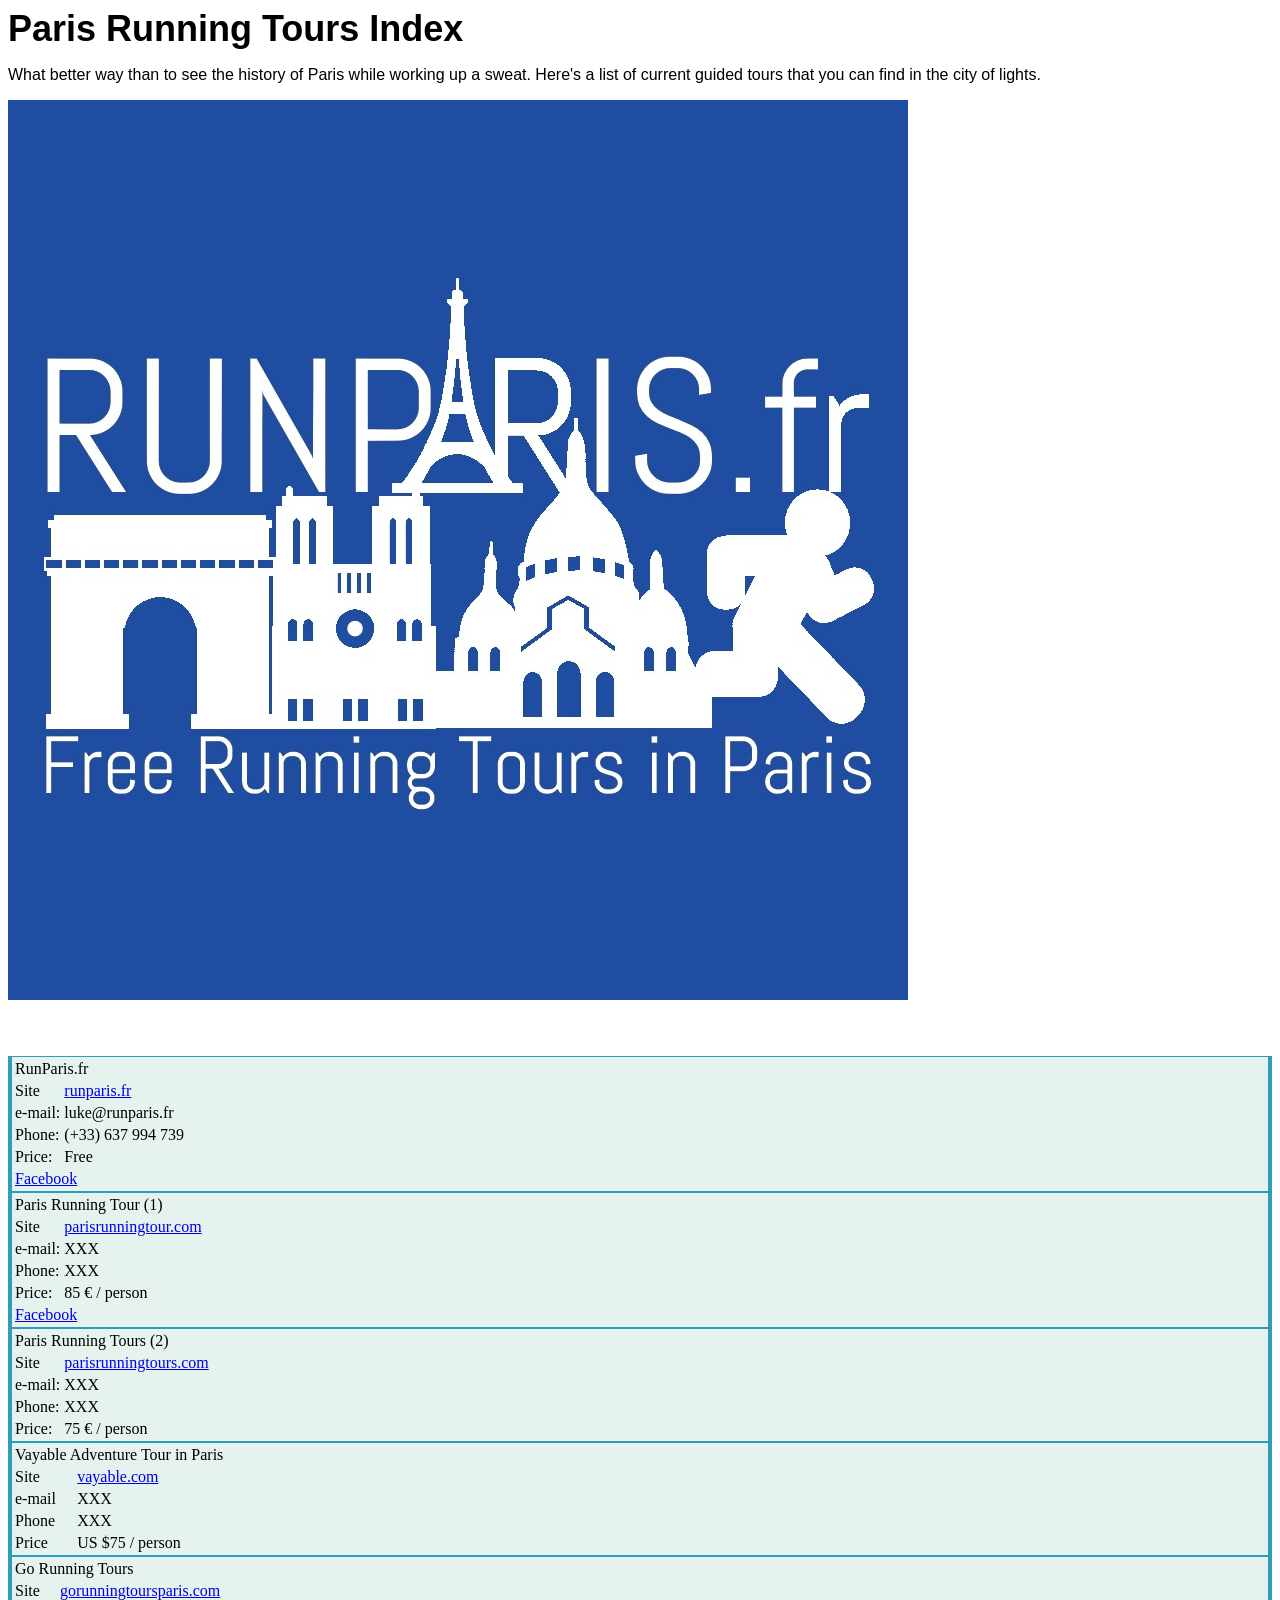
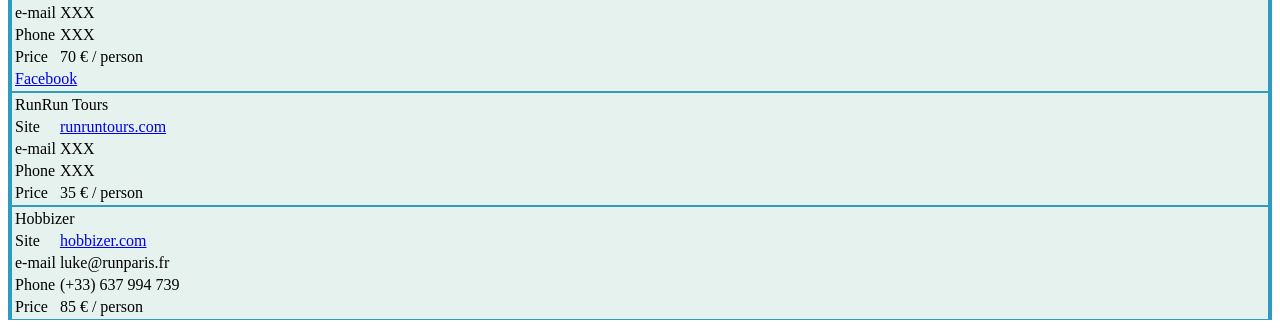
==== index.html @ c479d648 "Master Update" ====
<!DOCTYPE html>
<html>
<head>
  <link type="text/css" rel="stylesheet" href="stylesheet_01.css"/>
  <title>Paris Running Tours Index</title>
</head>
<body>

<h1>Paris Running Tours Index</h1>

<p>What better way than to see the history of Paris while working up a sweat. Here's a list of current guided tours that you can find in the city of lights.</p>

<!--Clickable pictures ici-->
<!--1st-->

<img src="images\RunParis.jpg"/>

<!--2nd-->

<img src=""/>

<!--3rd-->

<img src=""/>

<!--4th-->

<img src"https://www.shreksadventure.com/media/1147/shrek.png"/>

<!--5th-->

<div>
  <img scr="https://www.shreksadventure.com/media/1147/shrek.png"/>
</div>

<!--6th-->

<div>
  <img scr="https://www.shreksadventure.com/media/1147/shrek.png"/>
</div>

<p></p>

<!--1st Operator Detail-->

<div class="operators">
    <table>
      <tr><td colspan="2">RunParis.fr</td></tr>
      <tr>
        <td>Site</td>
        <td><a href="http://runparis.fr/">runparis.fr</a></td>
      </tr>
      <tr>
        <td>e-mail:</td>
        <td>luke@runparis.fr</td>
      </tr>
      <tr>
        <td>Phone:</td>
        <td>(+33) 637 994 739</td>
      </tr>
      <tr>
        <td>Price:</td>
        <td>Free</td>
      </tr>
      <tr>
        <td colspan="2"><a href="https://www.facebook.com/freeparisrunningtours/">Facebook</a></td>
      </tr>
    </table>
</div>

<!--2nd Operator Detail-->

<div class="operators">
    <table>
      <tr><td colspan="2">Paris Running Tour (1)</td></tr>
      <tr>
        <td>Site</td>
        <td><a href="http://www.parisrunningtour.com/">parisrunningtour.com</a></td>
      </tr>
      <tr>
        <td>e-mail:</td>
        <td>XXX</td>
      </tr>
      <tr>
        <td>Phone:</td>
        <td>XXX</td>
      </tr>
      <tr>
        <td>Price:</td>
        <td>85 € / person </td>
      </tr>
      <tr>
        <td colspan="2"><a href="https://www.facebook.com/ParisRunningTours/">Facebook</a></td>
      </tr>
    </table>
</div>

<!--3rd Operator Detail-->

<div class="operators">
    <table>
      <tr><td colspan="2">Paris Running Tours (2)</td></tr>
      <tr>
        <td>Site</td>
        <td><a href="http://parisrunningtours.com/">parisrunningtours.com</a></td>
      </tr>
      <tr>
        <td>e-mail:</td>
        <td>XXX</td>
      </tr>
      <tr>
        <td>Phone:</td>
        <td>XXX</td>
      </tr>
      <tr>
        <td>Price:</td>
        <td>75 € / person </td>
      </tr>
    </table>
</div>

<!--4th Operator Detail-->

<div class="operators">
    <table>
      <tr><td colspan="2">Vayable Adventure Tour in Paris</td></tr>
      <tr>
        <td>Site</td>
        <td><a href="https://www.vayable.com/experiences/6791-paris-running-tours">vayable.com</a></td>
      </tr>
      <tr>
        <td>e-mail</td>
        <td>XXX</td>
      </tr>
      <tr>
        <td>Phone</td>
        <td>XXX</td>
      </tr>
      <tr>
        <td>Price</td>
        <td>US $75 / person</td>
      </tr>
   </table>
</div>

<!--5th Operator Detail-->

<div class="operators">
    <table>
      <tr><td colspan="2">Go Running Tours</td></tr>
      <tr>
        <td>Site</td>
        <td><a href="http://www.gorunningtoursparis.com/">gorunningtoursparis.com</a></td>
      </tr>
      <tr>
        <td>e-mail</td>
        <td>XXX</td>
      </tr>
      <tr>
        <td>Phone</td>
        <td>XXX</td>
      </tr>
      <tr>
        <td>Price</td>
        <td>70 € / person</td>
      </tr>
      <tr>
        <td colspan="2"><a href="https://www.facebook.com/Go-Running-Tours-Paris-180813632072350/">Facebook</a></td>
      </tr>
    </table>
</div>

<!--6th Operator Detail-->

<div class="operators">
    <table>
      <tr><td colspan="2">RunRun Tours</td></tr>
      <tr>
        <td>Site</td>
        <td><a href="http://www.runruntours.com/en/">runruntours.com</a></td>
      </tr>
      <tr>
        <td>e-mail</td>
        <td>XXX</td>
      </tr>
      <tr>
        <td>Phone</td>
        <td>XXX</td>
      </tr>
      <tr>
        <td>Price</td>
        <td>35 € / person</td>
      </tr>
    </table>
</div>

<!--7th Operator Detail-->

<div class="operators">
    <table>
      <tr><td colspan="2">Hobbizer</td></tr>
      <tr>
        <td>Site</td>
        <td><a href="http://www.hobbizer.com/en/activite/show/paris-running-tour">hobbizer.com</a></td>
      </tr>
      <tr>
        <td>e-mail</td>
        <td>luke@runparis.fr</td>
      </tr>
      <tr>
        <td>Phone</td>
        <td>(+33) 637 994 739</td>
      </tr>
      <tr>
        <td>Price</td>
        <td>85 € / person</td>
      </tr>
    </table>
</div>

</body>
</html>
---- stylesheet_01.css ----
.operators {

  border-top: 1px solid #2E9CBF;
  border-bottom: 1px solid #2E9CBF;
  border-left: 4px solid #2E9CBF;
  border-right: 4px solid #2E9CBF;
  background-color: #E6F2EE;
}

h1 {
  font-family: Verdana, sans-serif;
  margin: auto;
  font-size: 36px;
}

p {
  font-family:sans-serif;
}

.panel {
  height: 300px;
  width: 300px;
  float: right;

}
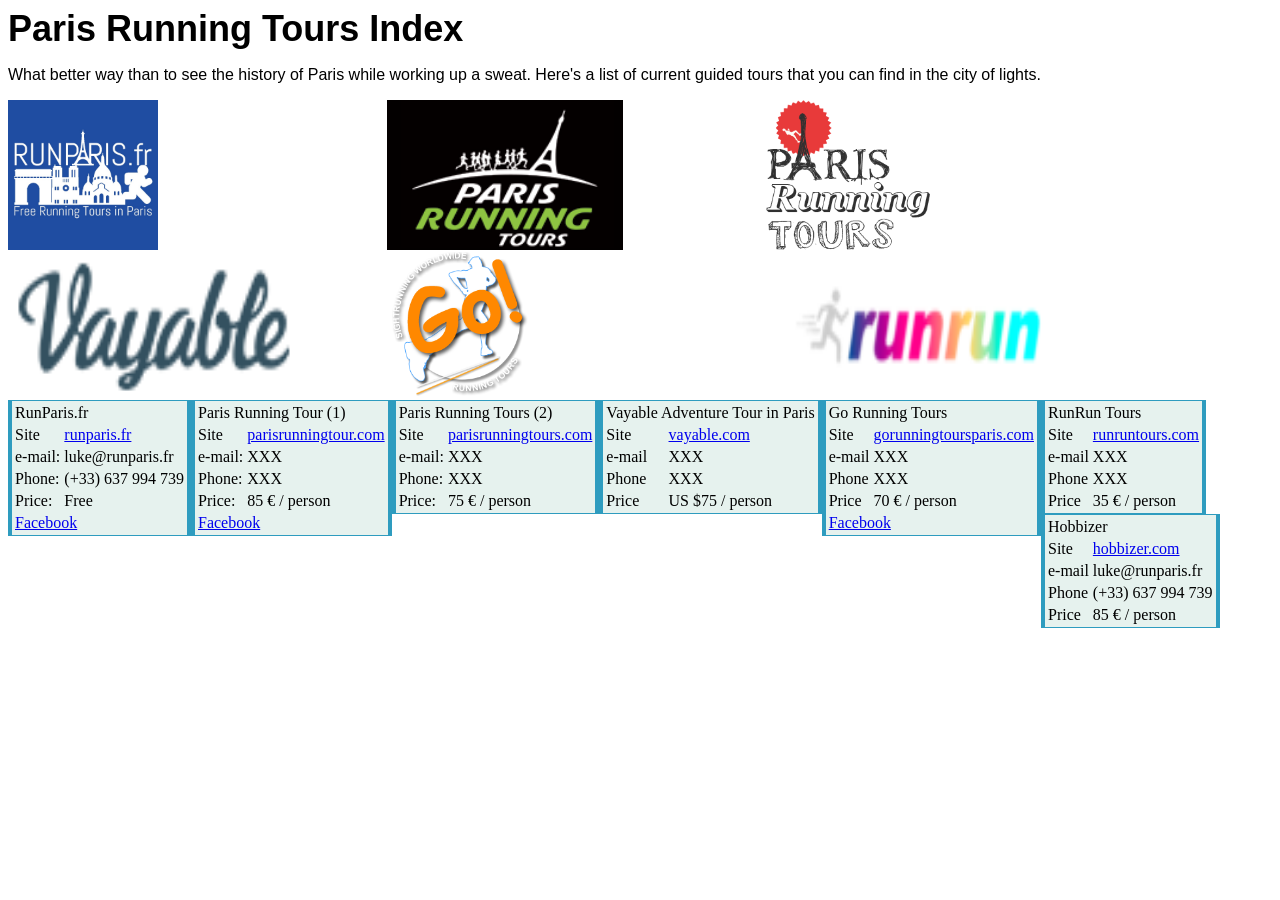
==== commit 078fa865: "Master Update" ====
--- a/index.html
+++ b/index.html
@@ -13,30 +13,37 @@
 <!--Clickable pictures ici-->
 <!--1st-->
 
-<img src="images\RunParis.jpg"/>
+<div class="panel">
+  <img src="images\RunParis.jpg"/>
+</div>
 
 <!--2nd-->
 
-<img src=""/>
+<div class="panel">
+  <img src="images\paris_running_tour.png"/>
+</div>
 
 <!--3rd-->
 
-<img src=""/>
+<div class="panel">
+  <img src="images\ParisRunningTours0.gif"/>
+</div>
 
 <!--4th-->
 
-<img src"https://www.shreksadventure.com/media/1147/shrek.png"/>
-
+<div class="panel">
+  <img src="images\Vayable.png"/>
+</div>
 <!--5th-->
 
-<div>
-  <img scr="https://www.shreksadventure.com/media/1147/shrek.png"/>
+<div class="panel">
+  <img src="images\GoRunningTours.png"/>
 </div>
 
 <!--6th-->
 
-<div>
-  <img scr="https://www.shreksadventure.com/media/1147/shrek.png"/>
+<div class="panel">
+  <img src="images\runrunparis.png"/>
 </div>
 
 <p></p>
--- a/stylesheet_01.css
+++ b/stylesheet_01.css
@@ -6,6 +6,7 @@
   border-left: 4px solid #2E9CBF;
   border-right: 4px solid #2E9CBF;
   background-color: #E6F2EE;
+  float : left;
 }
 
 h1 {
@@ -19,8 +20,11 @@
 }
 
 .panel {
-  height: 300px;
-  width: 300px;
-  float: right;
-
+   width: 30%;
+   height: 150px;
+  float: left;
 }
+img{
+  max-width: 300px;
+  height: 100%;
+}
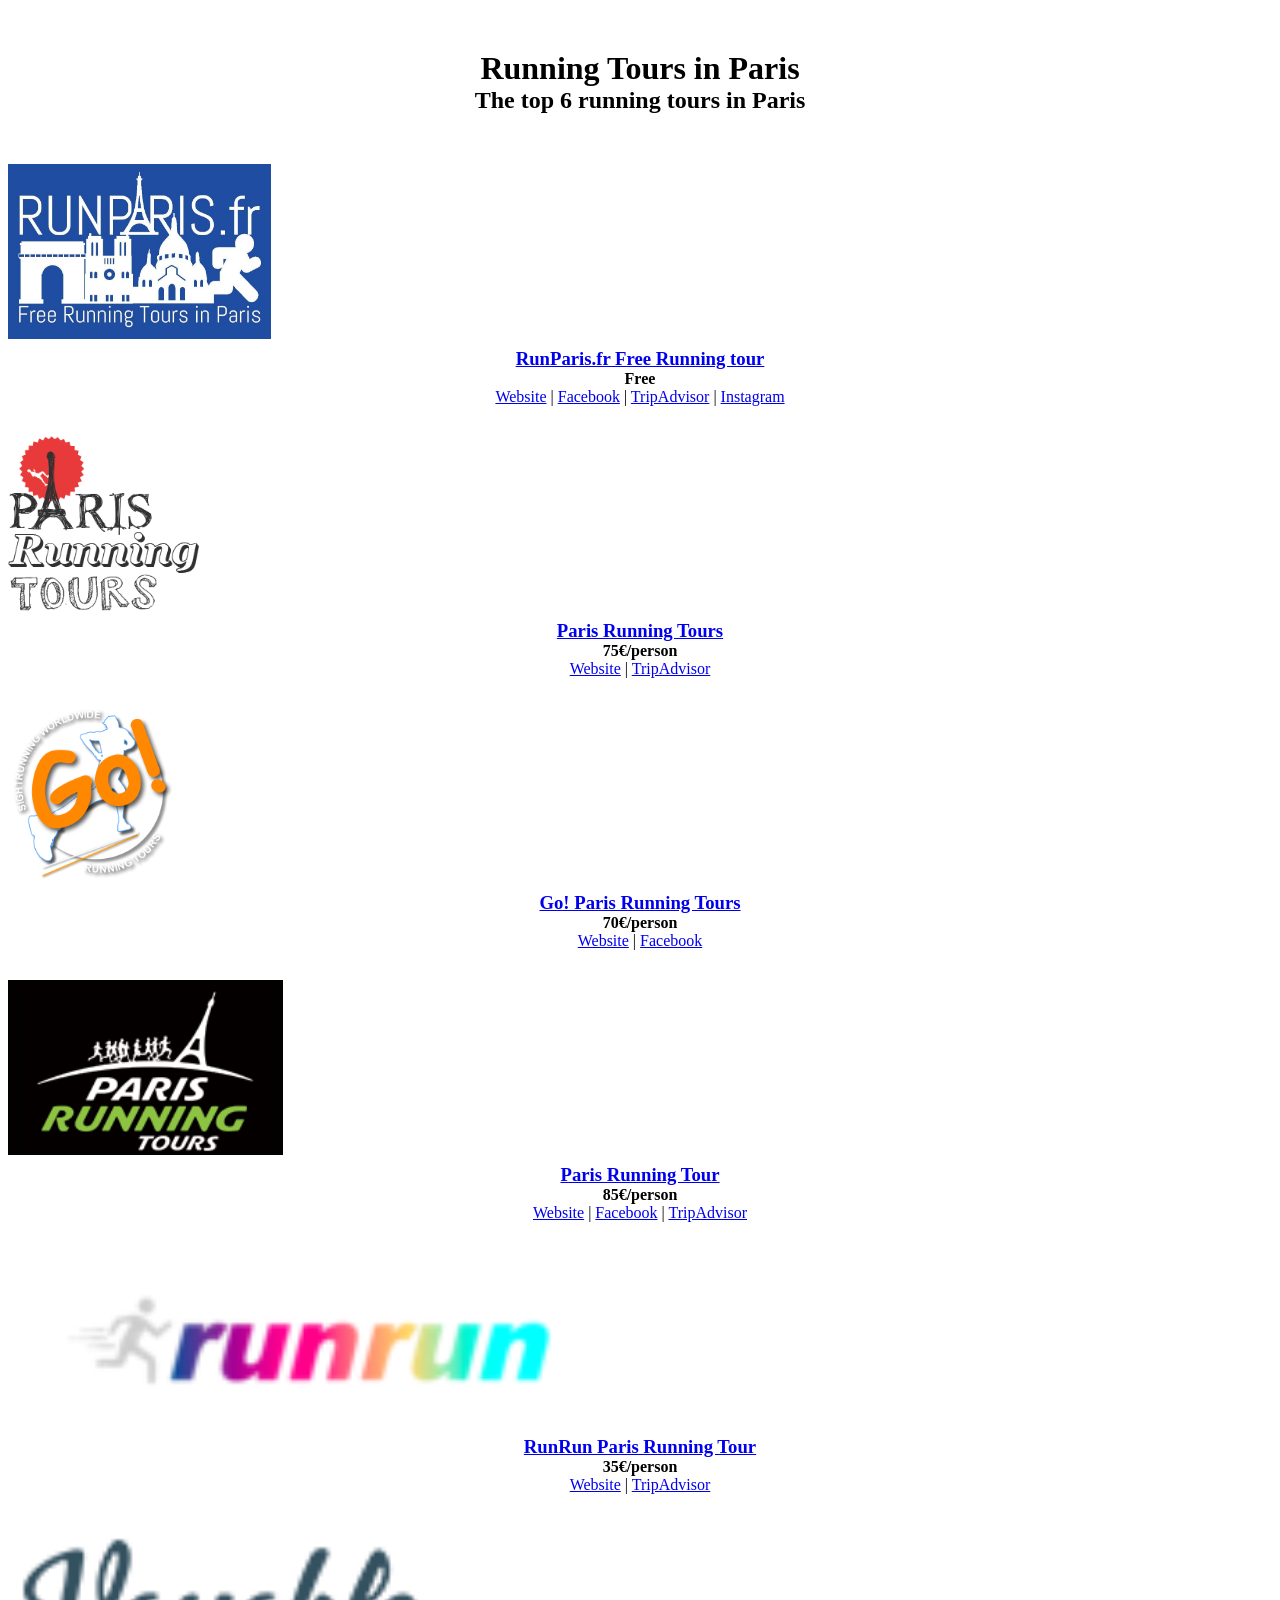
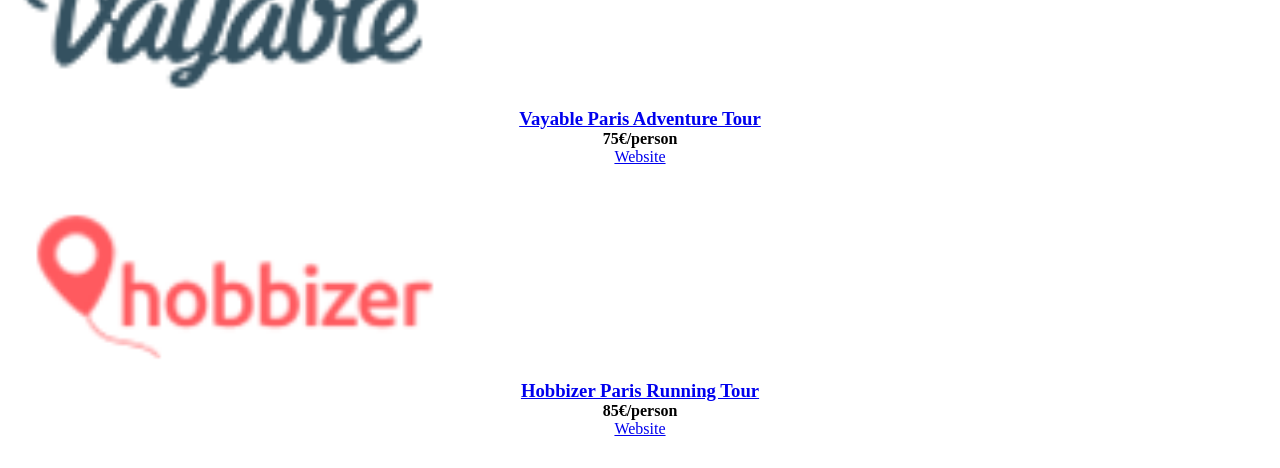
==== commit 5694b251: "bootstrap added" ====
--- a/index.html
+++ b/index.html
@@ -1,229 +1,106 @@
 <!DOCTYPE html>
-<html>
+<html lang="en-US">
 <head>
+  <meta charset="utf-8">
+  <meta http-equiv="X-UA-Compatible" content="IE=edge">
+  <meta name="viewport" content="width=device-width, initial-scale=1">
+  <meta name="description" content="The top 7 Running Tours in Paris">
+  <title>Running Tours in Paris</title>
+  <link type="text/css" rel="stylesheet" href="bootstrap.min.css"/>
   <link type="text/css" rel="stylesheet" href="stylesheet_01.css"/>
-  <title>Paris Running Tours Index</title>
 </head>
 <body>
-
-<h1>Paris Running Tours Index</h1>
-
-<p>What better way than to see the history of Paris while working up a sweat. Here's a list of current guided tours that you can find in the city of lights.</p>
-
-<!--Clickable pictures ici-->
-<!--1st-->
-
-<div class="panel">
-  <img src="images\RunParis.jpg"/>
-</div>
-
-<!--2nd-->
-
-<div class="panel">
-  <img src="images\paris_running_tour.png"/>
-</div>
-
-<!--3rd-->
-
-<div class="panel">
-  <img src="images\ParisRunningTours0.gif"/>
-</div>
-
-<!--4th-->
-
-<div class="panel">
-  <img src="images\Vayable.png"/>
-</div>
-<!--5th-->
-
-<div class="panel">
-  <img src="images\GoRunningTours.png"/>
-</div>
-
-<!--6th-->
-
-<div class="panel">
-  <img src="images\runrunparis.png"/>
-</div>
-
-<p></p>
-
-<!--1st Operator Detail-->
-
-<div class="operators">
-    <table>
-      <tr><td colspan="2">RunParis.fr</td></tr>
-      <tr>
-        <td>Site</td>
-        <td><a href="http://runparis.fr/">runparis.fr</a></td>
-      </tr>
-      <tr>
-        <td>e-mail:</td>
-        <td>luke@runparis.fr</td>
-      </tr>
-      <tr>
-        <td>Phone:</td>
-        <td>(+33) 637 994 739</td>
-      </tr>
-      <tr>
-        <td>Price:</td>
-        <td>Free</td>
-      </tr>
-      <tr>
-        <td colspan="2"><a href="https://www.facebook.com/freeparisrunningtours/">Facebook</a></td>
-      </tr>
-    </table>
-</div>
-
-<!--2nd Operator Detail-->
-
-<div class="operators">
-    <table>
-      <tr><td colspan="2">Paris Running Tour (1)</td></tr>
-      <tr>
-        <td>Site</td>
-        <td><a href="http://www.parisrunningtour.com/">parisrunningtour.com</a></td>
-      </tr>
-      <tr>
-        <td>e-mail:</td>
-        <td>XXX</td>
-      </tr>
-      <tr>
-        <td>Phone:</td>
-        <td>XXX</td>
-      </tr>
-      <tr>
-        <td>Price:</td>
-        <td>85 € / person </td>
-      </tr>
-      <tr>
-        <td colspan="2"><a href="https://www.facebook.com/ParisRunningTours/">Facebook</a></td>
-      </tr>
-    </table>
-</div>
-
-<!--3rd Operator Detail-->
-
-<div class="operators">
-    <table>
-      <tr><td colspan="2">Paris Running Tours (2)</td></tr>
-      <tr>
-        <td>Site</td>
-        <td><a href="http://parisrunningtours.com/">parisrunningtours.com</a></td>
-      </tr>
-      <tr>
-        <td>e-mail:</td>
-        <td>XXX</td>
-      </tr>
-      <tr>
-        <td>Phone:</td>
-        <td>XXX</td>
-      </tr>
-      <tr>
-        <td>Price:</td>
-        <td>75 € / person </td>
-      </tr>
-    </table>
-</div>
-
-<!--4th Operator Detail-->
-
-<div class="operators">
-    <table>
-      <tr><td colspan="2">Vayable Adventure Tour in Paris</td></tr>
-      <tr>
-        <td>Site</td>
-        <td><a href="https://www.vayable.com/experiences/6791-paris-running-tours">vayable.com</a></td>
-      </tr>
-      <tr>
-        <td>e-mail</td>
-        <td>XXX</td>
-      </tr>
-      <tr>
-        <td>Phone</td>
-        <td>XXX</td>
-      </tr>
-      <tr>
-        <td>Price</td>
-        <td>US $75 / person</td>
-      </tr>
-   </table>
-</div>
-
-<!--5th Operator Detail-->
-
-<div class="operators">
-    <table>
-      <tr><td colspan="2">Go Running Tours</td></tr>
-      <tr>
-        <td>Site</td>
-        <td><a href="http://www.gorunningtoursparis.com/">gorunningtoursparis.com</a></td>
-      </tr>
-      <tr>
-        <td>e-mail</td>
-        <td>XXX</td>
-      </tr>
-      <tr>
-        <td>Phone</td>
-        <td>XXX</td>
-      </tr>
-      <tr>
-        <td>Price</td>
-        <td>70 € / person</td>
-      </tr>
-      <tr>
-        <td colspan="2"><a href="https://www.facebook.com/Go-Running-Tours-Paris-180813632072350/">Facebook</a></td>
-      </tr>
-    </table>
-</div>
-
-<!--6th Operator Detail-->
-
-<div class="operators">
-    <table>
-      <tr><td colspan="2">RunRun Tours</td></tr>
-      <tr>
-        <td>Site</td>
-        <td><a href="http://www.runruntours.com/en/">runruntours.com</a></td>
-      </tr>
-      <tr>
-        <td>e-mail</td>
-        <td>XXX</td>
-      </tr>
-      <tr>
-        <td>Phone</td>
-        <td>XXX</td>
-      </tr>
-      <tr>
-        <td>Price</td>
-        <td>35 € / person</td>
-      </tr>
-    </table>
-</div>
-
-<!--7th Operator Detail-->
-
-<div class="operators">
-    <table>
-      <tr><td colspan="2">Hobbizer</td></tr>
-      <tr>
-        <td>Site</td>
-        <td><a href="http://www.hobbizer.com/en/activite/show/paris-running-tour">hobbizer.com</a></td>
-      </tr>
-      <tr>
-        <td>e-mail</td>
-        <td>luke@runparis.fr</td>
-      </tr>
-      <tr>
-        <td>Phone</td>
-        <td>(+33) 637 994 739</td>
-      </tr>
-      <tr>
-        <td>Price</td>
-        <td>85 € / person</td>
-      </tr>
-    </table>
-</div>
-
+  <!-- Page Content -->
+  <div class="container">
+    <!-- Page Header -->
+    <div class="row">
+      <div class="col-lg-12">
+      <h1>Running Tours in Paris</h1>
+      <h2>The top 6 running tours in Paris</h2>
+      </div>
+    </div>
+    <!-- /.row -->
+    <!-- Projects Row -->
+    <div class="row">
+      <div class="col-md-4 portfolio-item">
+        <a href="http://runparis.fr" target="_blank">
+          <img class="img-responsive center-block" src="images\RunParis.jpg" alt="RunParis.fr Free Paris Running Tour">
+        </a>
+        <h3>
+          <a href="http://runparis.fr">RunParis.fr Free Running tour</a>
+        </h3>
+        <p><strong>Free</strong></p>
+        <p><a href="http://runparis.fr" target="_blank">Website</a> | <a href="https://www.facebook.com/freeparisrunningtours/" target="_blank">Facebook</a> | <a href="https://www.tripadvisor.com/Attraction_Review-g187147-d10859283" target="_blank">TripAdvisor</a> | <a href="https://www.instagram.com/run_paris/" target="_blank">Instagram</a></p>
+      </div>
+      <div class="col-md-4 portfolio-item">
+        <a href="http://parisrunningtours.com/" target="_blank">
+          <img class="img-responsive center-block center-block" src="images\ParisRunningTours.gif" alt="Paris Running Tours">
+        </a>
+        <h3>
+          <a href="http://parisrunningtours.com/">Paris Running Tours</a>
+        </h3>
+        <p><strong>75€/person</strong></p>
+        <p><a href="http://parisrunningtours.com/" target="_blank">Website</a> | <a href="https://www.tripadvisor.com/Attraction_Review-g187147-d2357191" target="_blank">TripAdvisor</a></p>
+      </div>
+      <div class="col-md-4 portfolio-item">
+        <a href="http://www.gorunningtoursparis.com/" target="_blank">
+          <img class="img-responsive center-block" src="images\GoRunningTours.png" alt="Go Running Tours Paris">
+        </a>
+        <h3>
+          <a href="http://www.gorunningtoursparis.com/">Go! Paris Running Tours</a>
+        </h3>
+        <p><strong>70€/person</strong></p>
+        <p><a href="http://www.gorunningtoursparis.com/" target="_blank">Website</a> | <a href="https://www.facebook.com/Go-Running-Tours-Paris-180813632072350/" target="_blank">Facebook</a></p>
+      </div>
+    </div>
+    <!-- /.row -->
+    <!-- Projects Row -->
+    <div class="row">
+      <div class="col-md-4 portfolio-item">
+        <a href="http://www.parisrunningtour.com/" target="_blank">
+          <img class="img-responsive center-block" src="images\paris_running_tour.png" alt="Paris Running Tour">
+        </a>
+        <h3>
+          <a href="http://www.parisrunningtour.com/">Paris Running Tour</a>
+        </h3>
+        <p><strong>85€/person</strong></p>
+        <p><a href="http://www.parisrunningtour.com/" target="_blank">Website</a> | <a href="https://www.facebook.com/ParisRunningTours/" target="_blank">Facebook</a> | <a href="https://www.tripadvisor.com/Attraction_Review-g187147-d1815347" target="_blank">TripAdvisor</a></p>
+      </div>
+      <div class="col-md-4 portfolio-item">
+        <a href="http://www.runruntours.com/en/" target="_blank">
+          <img class="img-responsive center-block" src="images\runrunparis.png" alt="RunRun Paris Running Tour">
+        </a>
+        <h3>
+          <a href="http://www.runruntours.com/en/">RunRun Paris Running Tour</a>
+        </h3>
+        <p><strong>35€/person</strong></p>
+        <p><a href="http://www.runruntours.com/en/" target="_blank">Website</a> | <a href="https://www.tripadvisor.com.au/Attraction_Review-g187147-d10127325" target="_blank">TripAdvisor</a></p>
+      </div>
+      <div class="col-md-4 portfolio-item">
+        <a href="https://www.vayable.com/experiences/6791-paris-running-tours" target="_blank">
+          <img class="img-responsive center-block" src="images\Vayable.png" alt="Vayable Paris Running Tours">
+        </a>
+        <h3>
+          <a href="https://www.vayable.com/experiences/6791-paris-running-tours">Vayable Paris Adventure Tour</a>
+        </h3>
+        <p><strong>75€/person</strong></p>
+        <p><a href="https://www.vayable.com/experiences/6791-paris-running-tours" target="_blank">Website</a></p>
+      </div>
+    </div>
+    <!-- Projects Row -->
+    <div class="row">
+      <div class="col-md-4 portfolio-item">
+        <a href="http://www.hobbizer.com/en/activite/show/paris-running-tour" target="_blank">
+          <img class="img-responsive center-block" src="images\hobbizer.png" alt="Hobbizer Paris Running Tour">
+        </a>
+        <h3>
+          <a href="http://www.hobbizer.com/en/activite/show/paris-running-tour">Hobbizer Paris Running Tour</a>
+        </h3>
+        <p><strong>85€/person</strong></p>
+        <p><a href="http://www.hobbizer.com/en/activite/show/paris-running-tour" target="_blank">Website</a></p>
+      </div>      
+    </div>
+  </div>
+  <!-- /.container -->
 </body>
-</html>
+</html>
--- a/stylesheet_01.css
+++ b/stylesheet_01.css
@@ -1,30 +1,25 @@
-
-.operators {
-
-  border-top: 1px solid #2E9CBF;
-  border-bottom: 1px solid #2E9CBF;
-  border-left: 4px solid #2E9CBF;
-  border-right: 4px solid #2E9CBF;
-  background-color: #E6F2EE;
-  float : left;
+h1, h2, h3, p {
+  text-align: center;
 }
 
 h1 {
-  font-family: Verdana, sans-serif;
-  margin: auto;
-  font-size: 36px;
+  margin: 50px 0 0px;
+}
+h2 {
+  margin: 0 0 50px;
+}
+h3 {
+  margin: 5px 0 0 0;
+}
+p {
+  margin: 0;
 }
 
-p {
-  font-family:sans-serif;
+.img-responsive {
+  max-width: 100%;
+  height: 175px;
 }
 
-.panel {
-   width: 30%;
-   height: 150px;
-  float: left;
-}
-img{
-  max-width: 300px;
-  height: 100%;
-}
+.portfolio-item {
+  margin-bottom: 30px;
+}
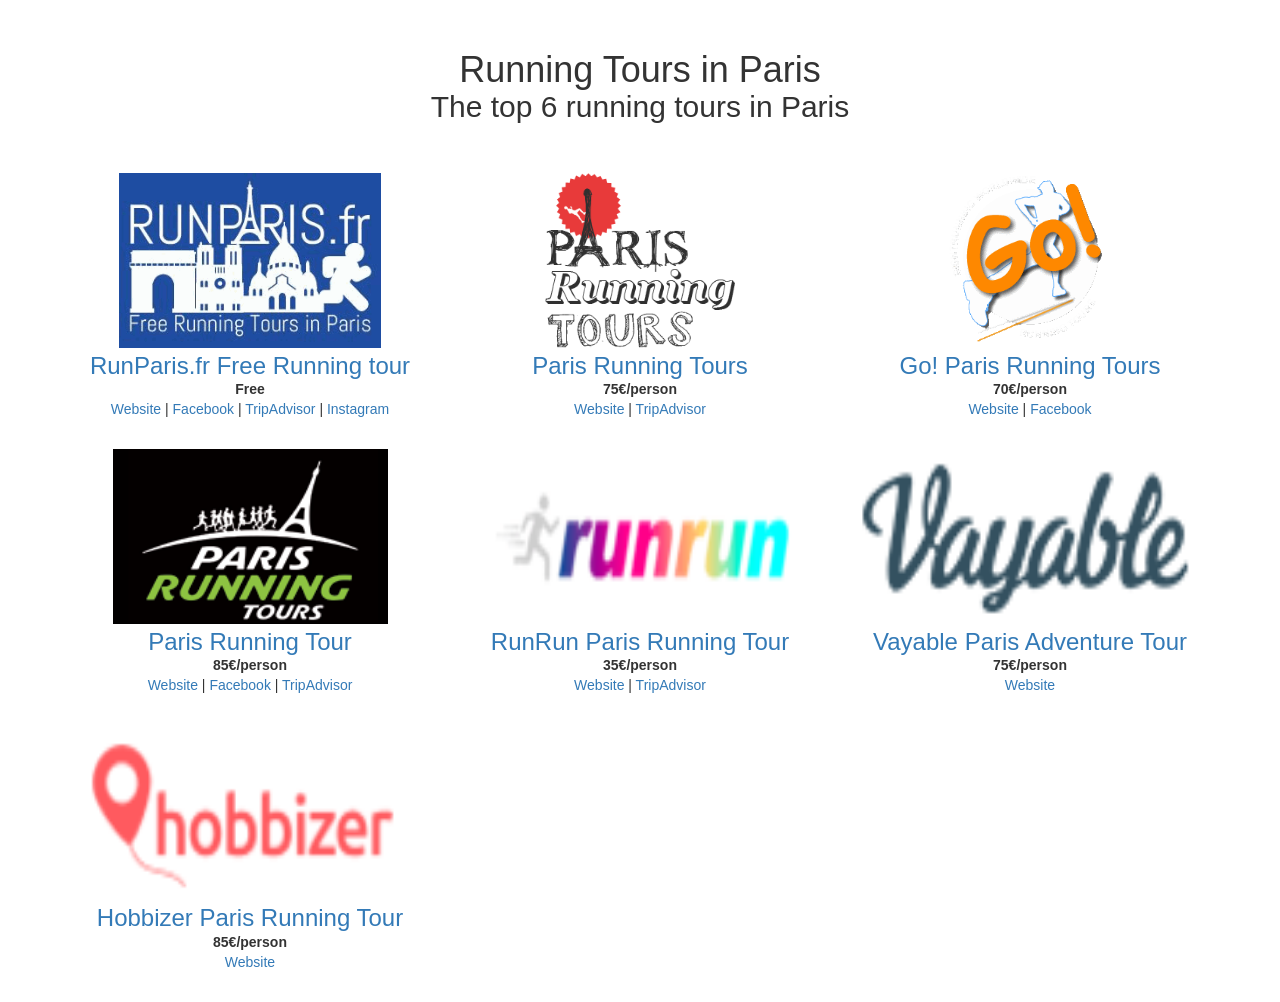
==== commit 538e666c: "shortened bootstrap css rules and then minified, tinified images and switched to png" ====
--- a/index.html
+++ b/index.html
@@ -24,7 +24,7 @@
     <div class="row">
       <div class="col-md-4 portfolio-item">
         <a href="http://runparis.fr" target="_blank">
-          <img class="img-responsive center-block" src="images\RunParis.jpg" alt="RunParis.fr Free Paris Running Tour">
+          <img class="img-responsive center-block" src="images\RunParis.png" alt="RunParis.fr Free Paris Running Tour">
         </a>
         <h3>
           <a href="http://runparis.fr">RunParis.fr Free Running tour</a>
@@ -34,7 +34,7 @@
       </div>
       <div class="col-md-4 portfolio-item">
         <a href="http://parisrunningtours.com/" target="_blank">
-          <img class="img-responsive center-block center-block" src="images\ParisRunningTours.gif" alt="Paris Running Tours">
+          <img class="img-responsive center-block center-block" src="images\ParisRunningTours.png" alt="Paris Running Tours">
         </a>
         <h3>
           <a href="http://parisrunningtours.com/">Paris Running Tours</a>
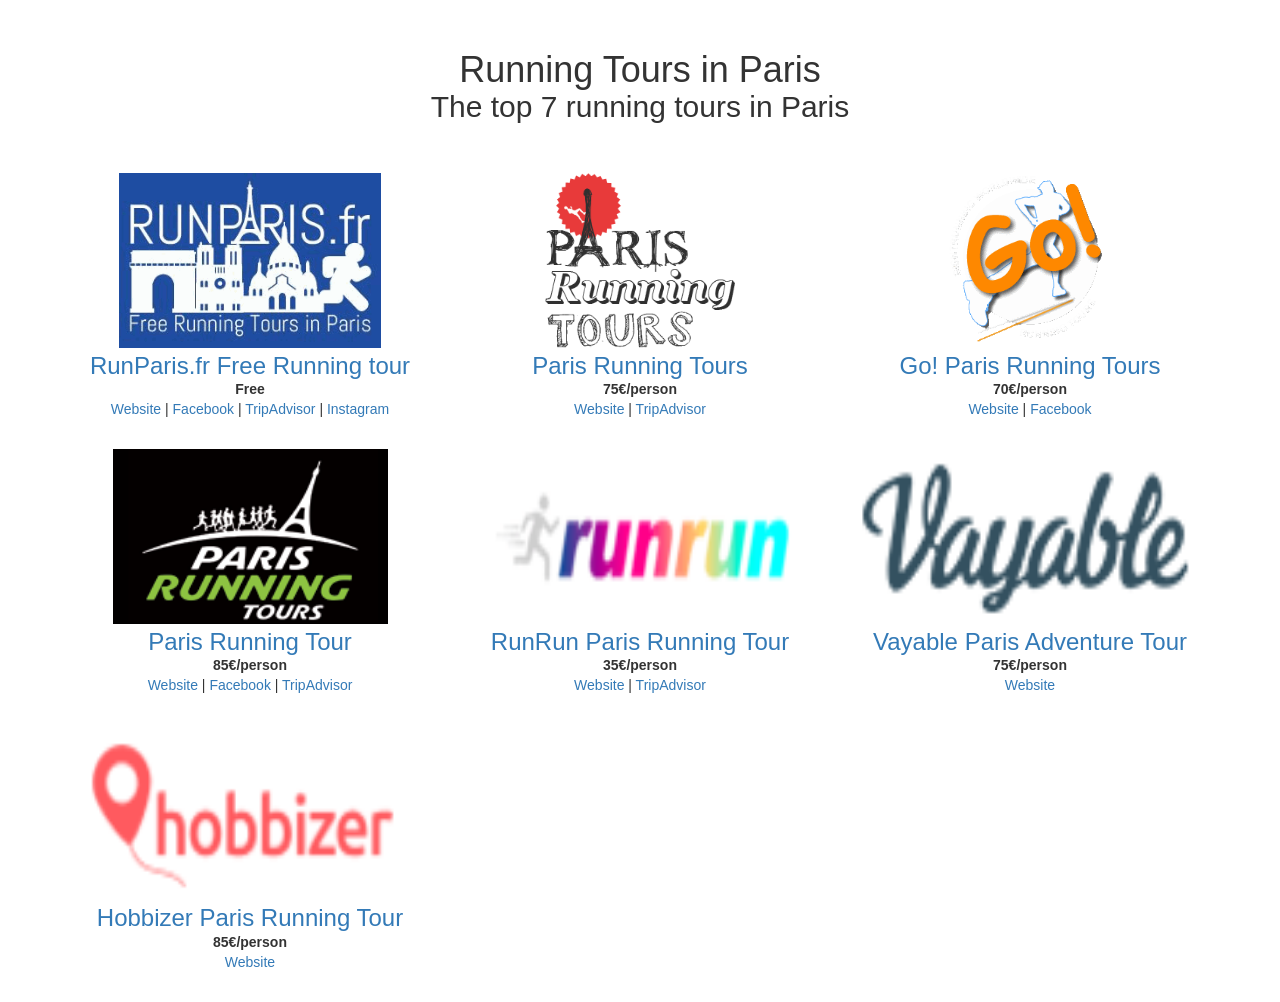
==== commit 26828041: "fixed typo" ====
--- a/index.html
+++ b/index.html
@@ -16,7 +16,7 @@
     <div class="row">
       <div class="col-lg-12">
       <h1>Running Tours in Paris</h1>
-      <h2>The top 6 running tours in Paris</h2>
+      <h2>The top 7 running tours in Paris</h2>
       </div>
     </div>
     <!-- /.row -->
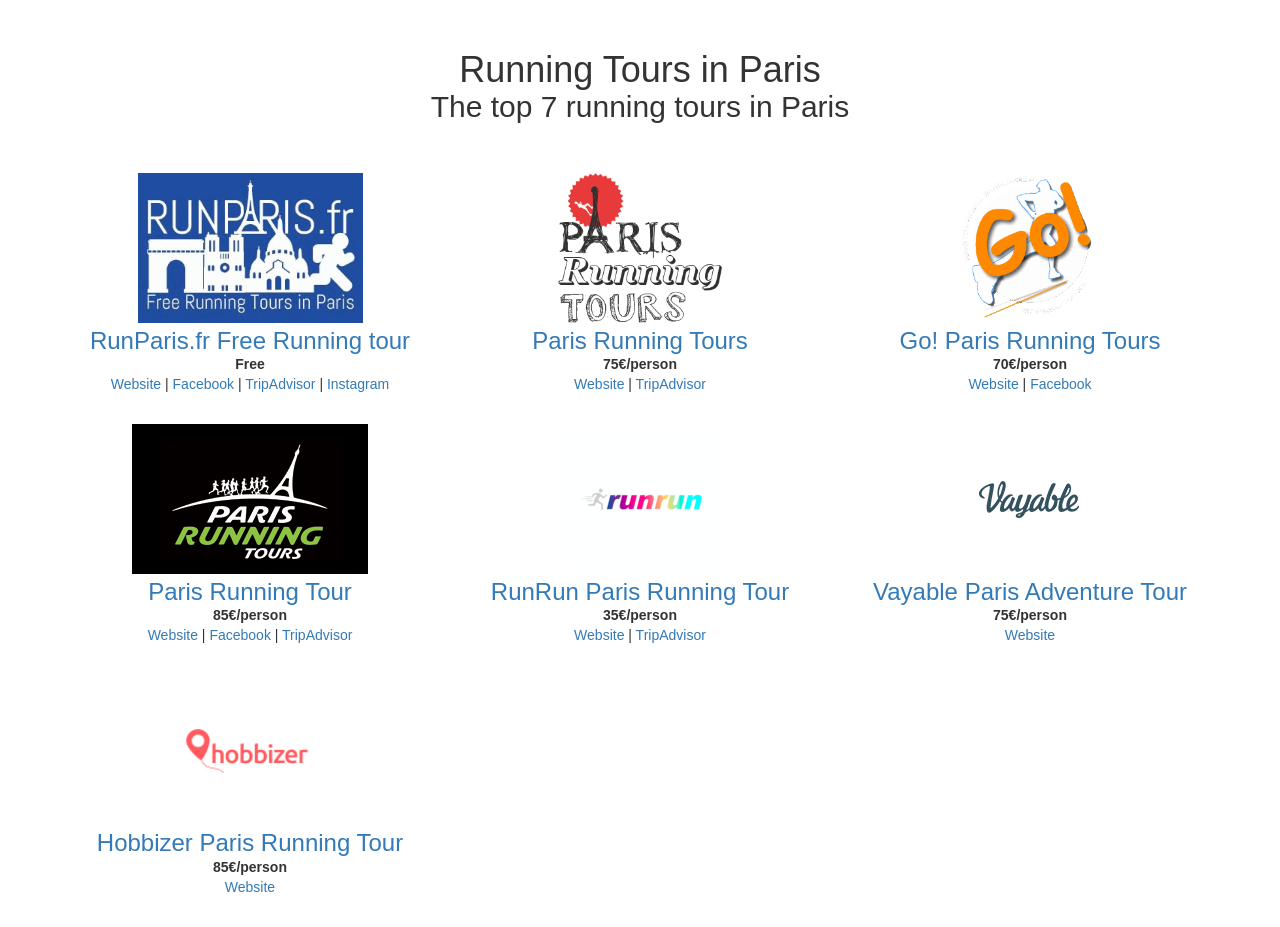
==== commit 6878208f: "tidied up images, made them centered" ====
--- a/index.html
+++ b/index.html
@@ -23,9 +23,11 @@
     <!-- Projects Row -->
     <div class="row">
       <div class="col-md-4 portfolio-item">
-        <a href="http://runparis.fr" target="_blank">
-          <img class="img-responsive center-block" src="images\RunParis.png" alt="RunParis.fr Free Paris Running Tour">
-        </a>
+        <div class= "pic-wrapper">
+          <a href="http://runparis.fr" target="_blank">
+            <img class="img-responsive center-block" src="images\RunParis.png" alt="RunParis.fr Free Paris Running Tour">
+          </a>
+        </div>
         <h3>
           <a href="http://runparis.fr">RunParis.fr Free Running tour</a>
         </h3>
@@ -33,9 +35,11 @@
         <p><a href="http://runparis.fr" target="_blank">Website</a> | <a href="https://www.facebook.com/freeparisrunningtours/" target="_blank">Facebook</a> | <a href="https://www.tripadvisor.com/Attraction_Review-g187147-d10859283" target="_blank">TripAdvisor</a> | <a href="https://www.instagram.com/run_paris/" target="_blank">Instagram</a></p>
       </div>
       <div class="col-md-4 portfolio-item">
-        <a href="http://parisrunningtours.com/" target="_blank">
-          <img class="img-responsive center-block center-block" src="images\ParisRunningTours.png" alt="Paris Running Tours">
-        </a>
+        <div class= "pic-wrapper">
+          <a href="http://parisrunningtours.com/" target="_blank">
+            <img class="img-responsive center-block center-block" src="images\ParisRunningTours.png" alt="Paris Running Tours">
+          </a>
+        </div>
         <h3>
           <a href="http://parisrunningtours.com/">Paris Running Tours</a>
         </h3>
@@ -43,9 +47,11 @@
         <p><a href="http://parisrunningtours.com/" target="_blank">Website</a> | <a href="https://www.tripadvisor.com/Attraction_Review-g187147-d2357191" target="_blank">TripAdvisor</a></p>
       </div>
       <div class="col-md-4 portfolio-item">
-        <a href="http://www.gorunningtoursparis.com/" target="_blank">
-          <img class="img-responsive center-block" src="images\GoRunningTours.png" alt="Go Running Tours Paris">
-        </a>
+        <div class= "pic-wrapper">
+          <a href="http://www.gorunningtoursparis.com/" target="_blank">
+            <img class="img-responsive center-block" src="images\GoRunningTours.png" alt="Go Running Tours Paris">
+          </a>
+        </div>
         <h3>
           <a href="http://www.gorunningtoursparis.com/">Go! Paris Running Tours</a>
         </h3>
@@ -57,9 +63,11 @@
     <!-- Projects Row -->
     <div class="row">
       <div class="col-md-4 portfolio-item">
-        <a href="http://www.parisrunningtour.com/" target="_blank">
-          <img class="img-responsive center-block" src="images\paris_running_tour.png" alt="Paris Running Tour">
-        </a>
+        <div class= "pic-wrapper">
+          <a href="http://www.parisrunningtour.com/" target="_blank">
+            <img class="img-responsive center-block" src="images\paris_running_tour.png" alt="Paris Running Tour">
+          </a>
+        </div>
         <h3>
           <a href="http://www.parisrunningtour.com/">Paris Running Tour</a>
         </h3>
@@ -67,9 +75,11 @@
         <p><a href="http://www.parisrunningtour.com/" target="_blank">Website</a> | <a href="https://www.facebook.com/ParisRunningTours/" target="_blank">Facebook</a> | <a href="https://www.tripadvisor.com/Attraction_Review-g187147-d1815347" target="_blank">TripAdvisor</a></p>
       </div>
       <div class="col-md-4 portfolio-item">
-        <a href="http://www.runruntours.com/en/" target="_blank">
-          <img class="img-responsive center-block" src="images\runrunparis.png" alt="RunRun Paris Running Tour">
-        </a>
+        <div class= "pic-wrapper">
+          <a href="http://www.runruntours.com/en/" target="_blank">
+            <img class="img-responsive center-block" src="images\runrunparis.png" alt="RunRun Paris Running Tour">
+          </a>
+        </div>
         <h3>
           <a href="http://www.runruntours.com/en/">RunRun Paris Running Tour</a>
         </h3>
@@ -77,9 +87,11 @@
         <p><a href="http://www.runruntours.com/en/" target="_blank">Website</a> | <a href="https://www.tripadvisor.com.au/Attraction_Review-g187147-d10127325" target="_blank">TripAdvisor</a></p>
       </div>
       <div class="col-md-4 portfolio-item">
-        <a href="https://www.vayable.com/experiences/6791-paris-running-tours" target="_blank">
-          <img class="img-responsive center-block" src="images\Vayable.png" alt="Vayable Paris Running Tours">
-        </a>
+        <div class= "pic-wrapper">
+          <a href="https://www.vayable.com/experiences/6791-paris-running-tours" target="_blank">
+            <img class="img-responsive center-block" src="images\Vayable.png" alt="Vayable Paris Running Tours">
+          </a>
+        </div>
         <h3>
           <a href="https://www.vayable.com/experiences/6791-paris-running-tours">Vayable Paris Adventure Tour</a>
         </h3>
@@ -90,9 +102,11 @@
     <!-- Projects Row -->
     <div class="row">
       <div class="col-md-4 portfolio-item">
-        <a href="http://www.hobbizer.com/en/activite/show/paris-running-tour" target="_blank">
-          <img class="img-responsive center-block" src="images\hobbizer.png" alt="Hobbizer Paris Running Tour">
-        </a>
+        <div class= "pic-wrapper">
+          <a href="http://www.hobbizer.com/en/activite/show/paris-running-tour" target="_blank">
+            <img class="img-responsive center-block" src="images\hobbizer.png" alt="Hobbizer Paris Running Tour">
+          </a>
+        </div>
         <h3>
           <a href="http://www.hobbizer.com/en/activite/show/paris-running-tour">Hobbizer Paris Running Tour</a>
         </h3>
--- a/stylesheet_01.css
+++ b/stylesheet_01.css
@@ -17,7 +17,10 @@
 
 .img-responsive {
   max-width: 100%;
-  height: 175px;
+  max-height: 100%;
+}
+.pic-wrapper {
+  height: 150px;
 }
 
 .portfolio-item {
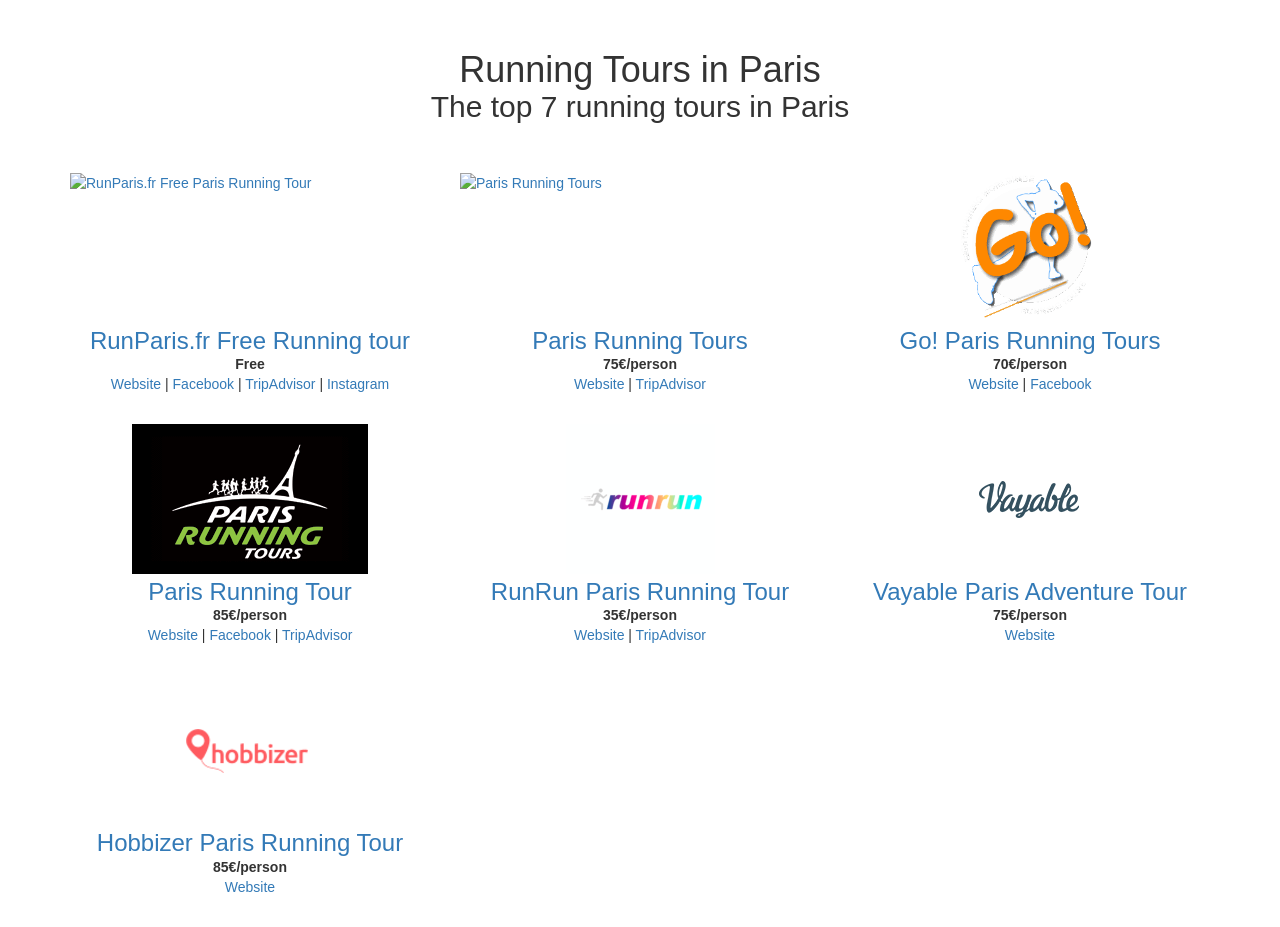
==== commit 8a325b2d: "fixed some html markup untidiness with the image links haveing \ and not /" ====
--- a/index.html
+++ b/index.html
@@ -25,7 +25,7 @@
       <div class="col-md-4 portfolio-item">
         <div class= "pic-wrapper">
           <a href="http://runparis.fr" target="_blank">
-            <img class="img-responsive center-block" src="images\RunParis.png" alt="RunParis.fr Free Paris Running Tour">
+            <img class="img-responsive center-block" src="images/runparis.png" alt="RunParis.fr Free Paris Running Tour">
           </a>
         </div>
         <h3>
@@ -37,7 +37,7 @@
       <div class="col-md-4 portfolio-item">
         <div class= "pic-wrapper">
           <a href="http://parisrunningtours.com/" target="_blank">
-            <img class="img-responsive center-block center-block" src="images\ParisRunningTours.png" alt="Paris Running Tours">
+            <img class="img-responsive center-block center-block" src="images/parisrunningtours.png" alt="Paris Running Tours">
           </a>
         </div>
         <h3>
@@ -49,7 +49,7 @@
       <div class="col-md-4 portfolio-item">
         <div class= "pic-wrapper">
           <a href="http://www.gorunningtoursparis.com/" target="_blank">
-            <img class="img-responsive center-block" src="images\GoRunningTours.png" alt="Go Running Tours Paris">
+            <img class="img-responsive center-block" src="images/GoRunningTours.png" alt="Go Running Tours Paris">
           </a>
         </div>
         <h3>
@@ -65,7 +65,7 @@
       <div class="col-md-4 portfolio-item">
         <div class= "pic-wrapper">
           <a href="http://www.parisrunningtour.com/" target="_blank">
-            <img class="img-responsive center-block" src="images\paris_running_tour.png" alt="Paris Running Tour">
+            <img class="img-responsive center-block" src="images/paris_running_tour.png" alt="Paris Running Tour">
           </a>
         </div>
         <h3>
@@ -77,7 +77,7 @@
       <div class="col-md-4 portfolio-item">
         <div class= "pic-wrapper">
           <a href="http://www.runruntours.com/en/" target="_blank">
-            <img class="img-responsive center-block" src="images\runrunparis.png" alt="RunRun Paris Running Tour">
+            <img class="img-responsive center-block" src="images/runrunparis.png" alt="RunRun Paris Running Tour">
           </a>
         </div>
         <h3>
@@ -89,7 +89,7 @@
       <div class="col-md-4 portfolio-item">
         <div class= "pic-wrapper">
           <a href="https://www.vayable.com/experiences/6791-paris-running-tours" target="_blank">
-            <img class="img-responsive center-block" src="images\Vayable.png" alt="Vayable Paris Running Tours">
+            <img class="img-responsive center-block" src="images/Vayable.png" alt="Vayable Paris Running Tours">
           </a>
         </div>
         <h3>
@@ -104,7 +104,7 @@
       <div class="col-md-4 portfolio-item">
         <div class= "pic-wrapper">
           <a href="http://www.hobbizer.com/en/activite/show/paris-running-tour" target="_blank">
-            <img class="img-responsive center-block" src="images\hobbizer.png" alt="Hobbizer Paris Running Tour">
+            <img class="img-responsive center-block" src="images/hobbizer.png" alt="Hobbizer Paris Running Tour">
           </a>
         </div>
         <h3>
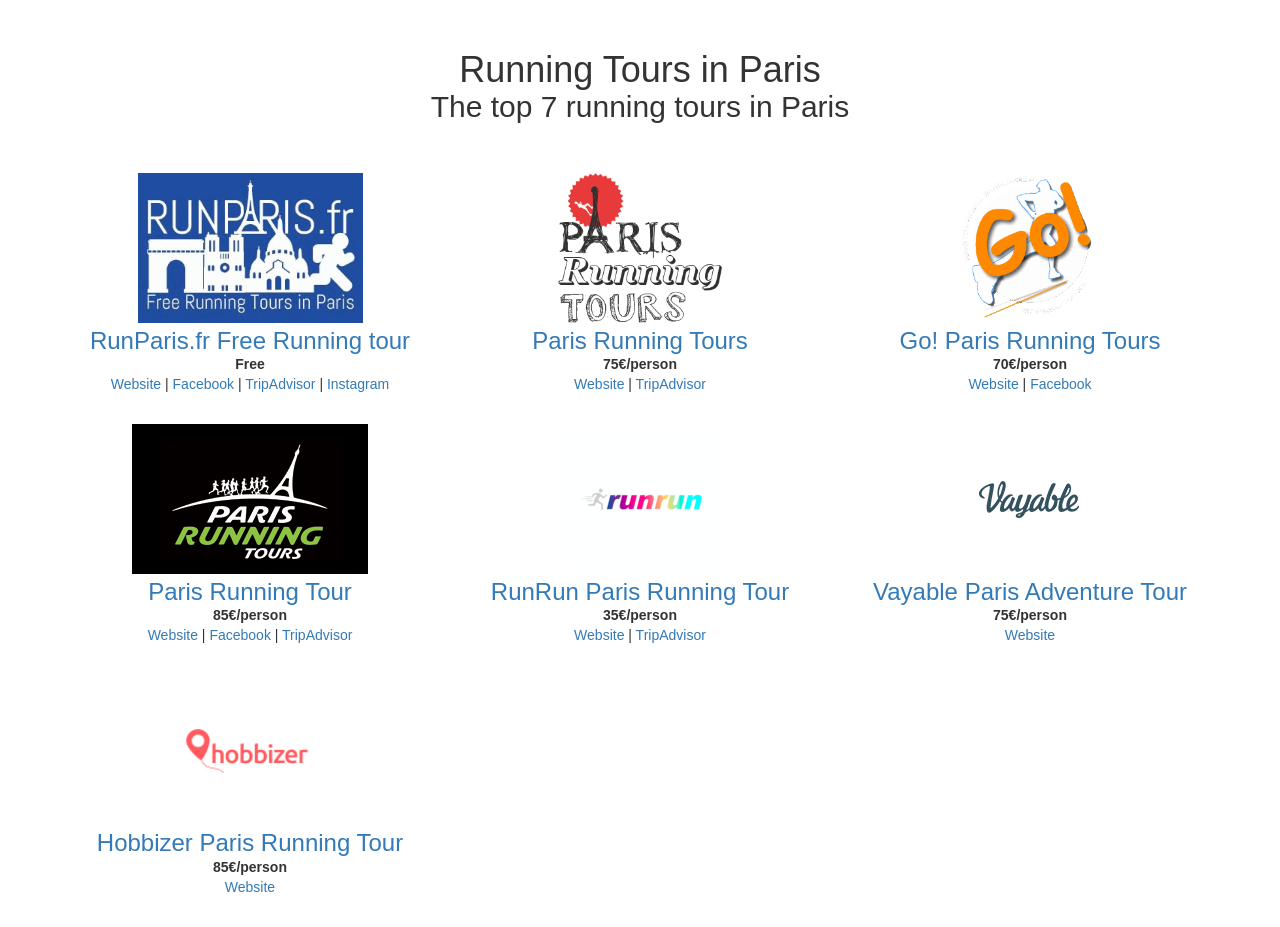
==== commit e62cbb2c: "images were broken for some reason, trying renaming them" ====
--- a/index.html
+++ b/index.html
@@ -25,7 +25,7 @@
       <div class="col-md-4 portfolio-item">
         <div class= "pic-wrapper">
           <a href="http://runparis.fr" target="_blank">
-            <img class="img-responsive center-block" src="images/runparis.png" alt="RunParis.fr Free Paris Running Tour">
+            <img class="img-responsive center-block" src="images/runparis1.png" alt="RunParis.fr Free Paris Running Tour">
           </a>
         </div>
         <h3>
@@ -37,7 +37,7 @@
       <div class="col-md-4 portfolio-item">
         <div class= "pic-wrapper">
           <a href="http://parisrunningtours.com/" target="_blank">
-            <img class="img-responsive center-block center-block" src="images/parisrunningtours.png" alt="Paris Running Tours">
+            <img class="img-responsive center-block center-block" src="images/parisrunningtours1.png" alt="Paris Running Tours">
           </a>
         </div>
         <h3>
